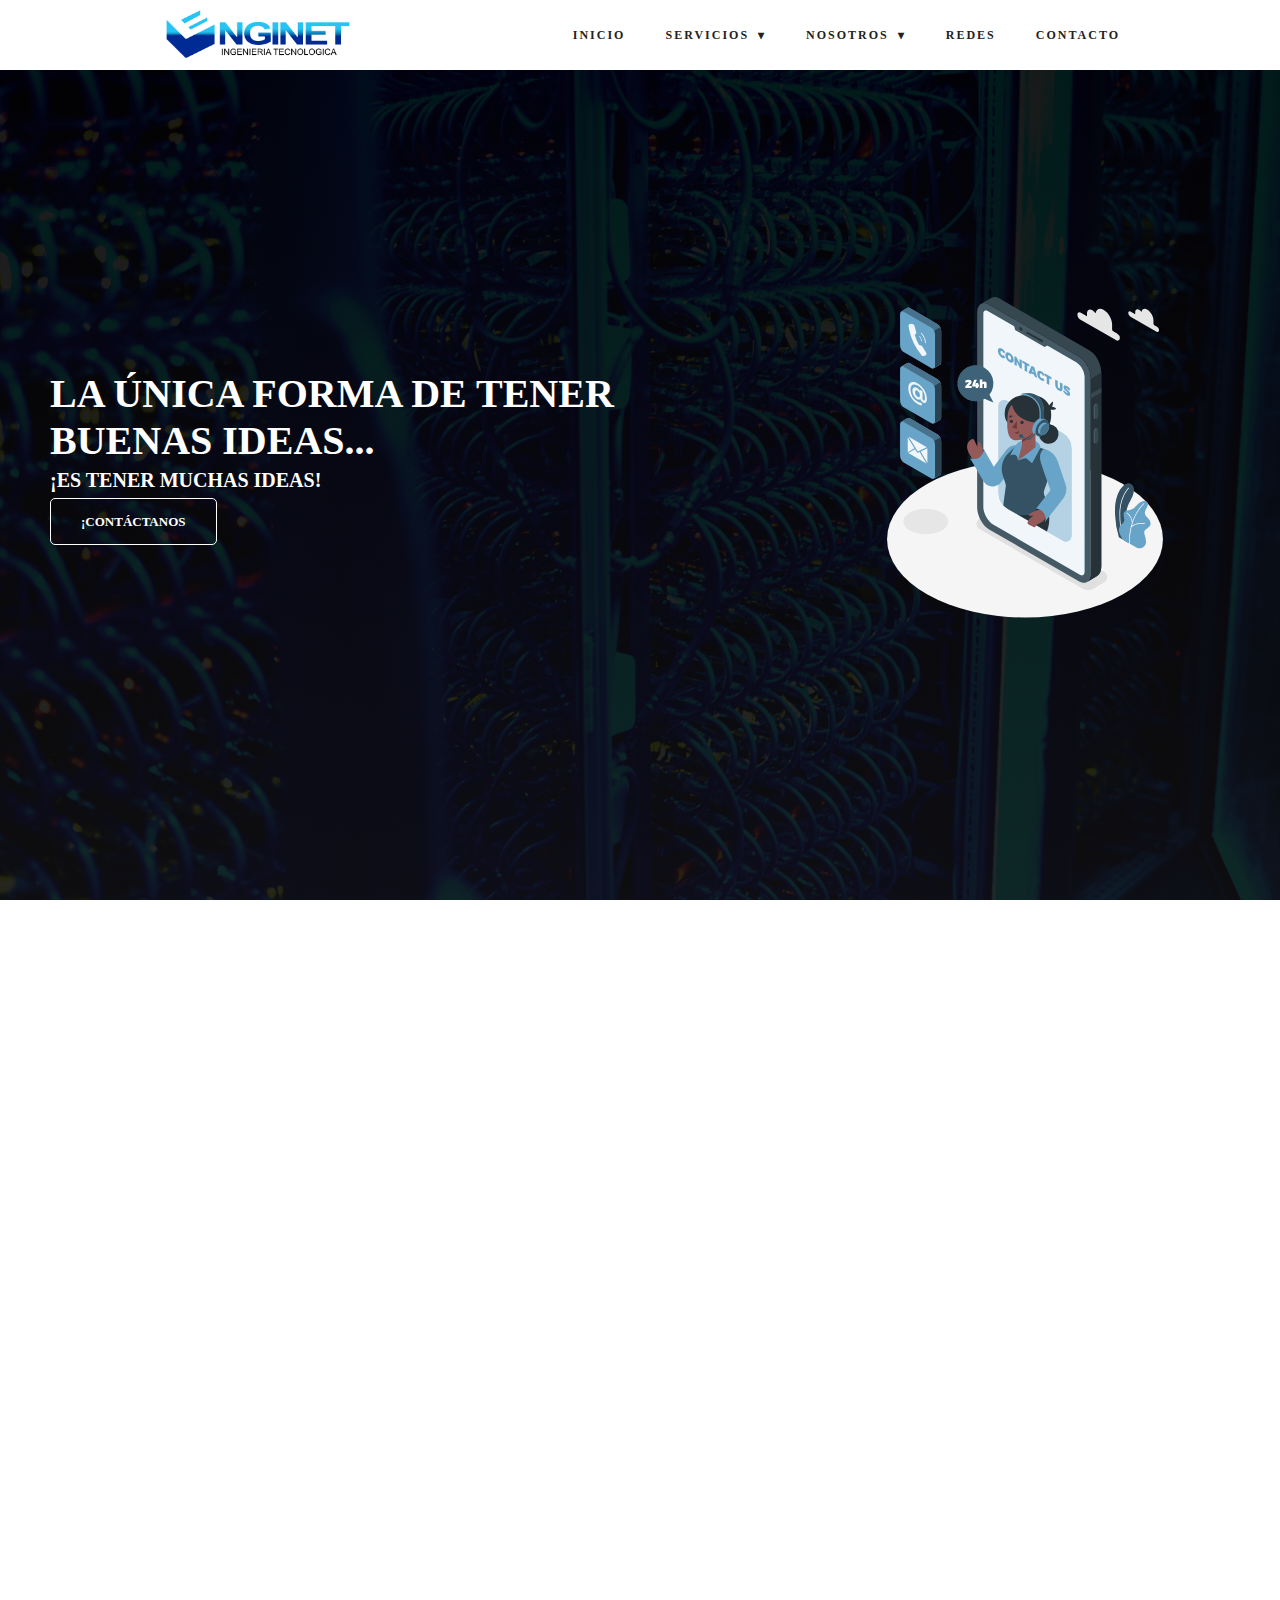
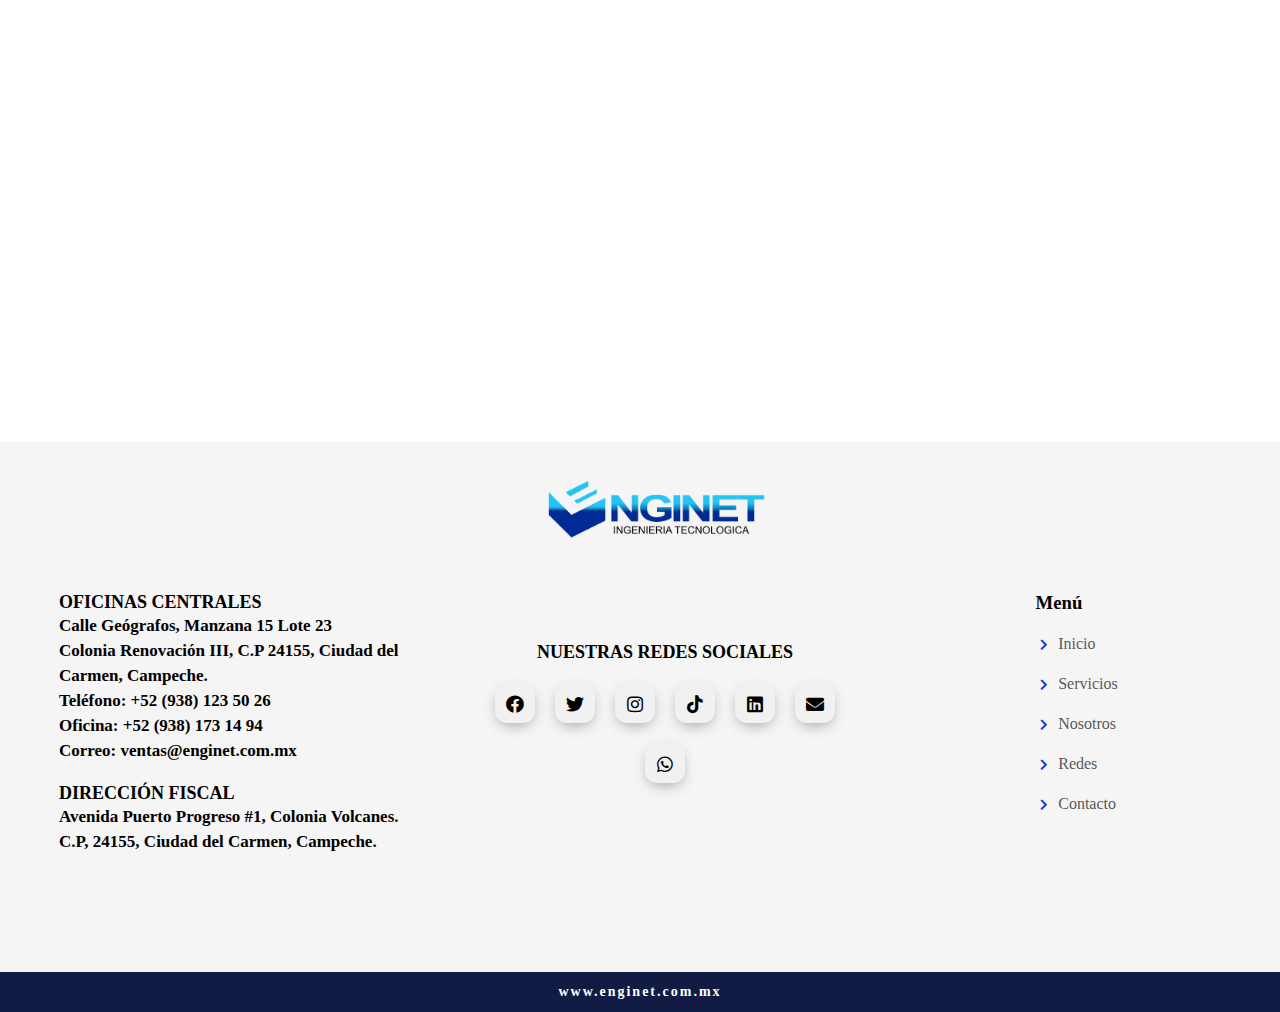
==== html/contacto.html @ f372fbb2 "Add files via upload" ====
<!DOCTYPE html>
<html lang="es">

<head>
    <meta charset="UTF-8">
    <meta http-equiv="X-UA-Compatible" content="IE=edge">
    <meta name="viewport" content="width=device-width, initial-scale=1.0">
    <meta name="description"
        content="En Enginet nos dedicamos a las soluciones integrales en infraestructura tecnológica">
    <title>Contacto - Enginet</title>
    <link rel="shortcut icon" href="../img/logo.png" type="image/x-icon">
    <link rel="stylesheet" href="../css/contact.css">
    <link rel="stylesheet" href="https://use.fontawesome.com/releases/v5.15.4/css/all.css">
</head>

<body>

    <!-- Carga -->
    <div id="contenedor_carga">
        <div id="carga"></div>
        <div class="text_carga">
            <h2 class="title_carga">Espera un momento...</h2>
        </div>
    </div>


    <!-- Barra de navegación -->
    <section class="navigation">
        <div class="nav-container">
            <div class="brand">
                <a href="../index.html"><img src="../img/img_enginet.png" alt="Logo Oficial Enginet"></a>
            </div>
            <nav>
                <div class="nav-mobile"><a id="nav-toggle" href="#!"><span></span></a></div>
                <ul class="nav-list">
                    <li><a href="../index.html">Inicio</a></li>
                    <!-- Barra de navegación con sistema de desplazamiento -->
                    <li>
                        <a href="#!">Servicios</a>
                        <ul class="nav-dropdown">
                            <li><a href="soporte.html">Soporte Técnico</a></li>
                            <li><a href="voz-datos.html">Voz y Datos</a></li>
                            <li><a href="desarrollo.html">Desarrollo de software</a></li>
                            <li><a href="soluciones-it.html">Seguridad perimetral</a></li>
                            <li><a href="telecomunicaciones.html">Telecomunicaciones</a></li>
                            <li><a href="internet-emp.html">Internet Empresarial</a></li>
                        </ul>
                    </li>
                    <!-- Segundo apartado con sistema de desplazamiento -->
                    <li>
                        <a href="#!">Nosotros</a>
                        <ul class="nav-dropdown">
                            <li><a href="historia.html">Nuestra Historia</a></li>
                            <li><a href="noticias.html">Noticias</a></li>
                        </ul>
                    </li>
                    <!-- Apartado-->
                    <li><a class="redes" href="#">Redes</a></li>
                    <!-- Apartado-->
                    <li><a class="priv" href="contacto.html">Contacto</a></li>
                </ul>
            </nav>
        </div>
    </section>


    <!-- Banner principal & efecto kenburn -->
    <div class="banner">
        <section class="kenburns-top" id="hero">
            <div class="titulo-banner slide-in-left">
                <h1 class="text-in content-escritorio">La única forma de tener buenas ideas...</h1>
                <span class="text-out content-escritorio">¡Es tener muchas ideas!</span>
                <div class="button-a">
                    <a href="#info" class="nav-link">¡contáctanos</a>
                </div>

            </div>
            <div class="img-background">
                <img src="../img/contact-us-animate.svg" class="slide-in-right" alt="imagen de background">
            </div>
        </section>
    </div>


    <div class="map-enginet">
        <iframe class="enginet_maps" src="https://www.google.com/maps/embed?pb=!1m18!1m12!1m3!1d3780.459492973702!2d-91.78914968470933!3d18.643365670272125!2m3!1f0!2f0!3f0!3m2!1i1024!2i768!4f13.1!3m3!1m2!1s0x85f1064e36e6c1a5%3A0xfbc5ac83ae04a176!2sENGINET!5e0!3m2!1ses!2smx!4v1675218752390!5m2!1ses!2smx" style="border:0;" allowfullscreen="" loading="lazy" referrerpolicy="no-referrer-when-downgrade"></iframe>
    </div>

    <!-- Sección de información rápida -->
    <div class="container_enginet" id="info">
        <!-- div para span con accesos rápidos -->
        <div class="contador ocultar">
            <div class="button-span">
                <div class="button-back">
                    <p class="text-button">CONTÁCTANOS</p>
                </div>
            </div>
            <!-- Texto de selección de información o servicio -->
            <div class="texto-information">
                <div class="text-info">
                    <h3 class="text-inf">Ponte en <span class="text-color">contacto</span> con nosotros</h3>
                </div>
            </div>
            <!-- sección de información extra -->
            <div class="informacion-extra">
                <div class="informacion-text">
                    <p class="text-sec">Nos dará gusto poder atenderte en nuestras instalaciones, vía email o vía
                        telefónica.</p>
                </div>
                <div class="eliges">
                    <p class="tu-eliges">¡Tú eliges!</p>
                </div>
            </div>
        </div>
    </div>

    <!-- Sección de información rápida -->
    <div class="section-info">
        <div class="section-cards">
            <!-- Estructuración de la card de soporte tecnico -->
            <div class="card-one slide_animate" id="cards">
                <img src="../img/ubicacion.png" loading="lazy" alt="imagen uno">
                <h2 class="titulo-card-one">Nuestra dirección</h2>
                <p class="card-text-one">Calle Geógrafos, Manzana 15 lote 23, Colonia Renovación III, Ciudad del Carmen,
                    Campeche. <br>
                    C.P. 24155
                </p>
            </div>
            <!-- Estructuración de la card de infraestructura de voz y datos -->
            <div class="card-one slide_animate">
                <img src="../img/mail.png" loading="lazy" alt="imagen uno">
                <h2 class="titulo-card-one">Email de contacto</h2>
                <p class="card-text-one">ventas@enginet.com.mx</p>
            </div>
            <!-- Estructuración de la card desarrollo de software -->
            <div class="card-one slide_animate">
                <img src="../img/telefono.png" loading="lazy" alt="imagen uno">
                <h2 class="titulo-card-one">¡Llámanos!</h2>
                <p class="card-text-one">+52 (938) 123 50 26</p>
            </div>
            <!-- Estructuración de la card telecomunicaciones -->
            <div class="card-one slide_animate">
                <img src="../img/horario.png" loading="lazy" alt="imagen uno">
                <h2 class="titulo-card-one">¡Nuestro Horario de atención!</h2>
                <p class="card-text-one">Lunes a Sábado (Días Hábiles). <br> De 09:00 am a 19:00 pm</p>
            </div>
        </div>
    </div>


    <!-- Sección oficinas -->
    <section class="oficinas">
        <div class="logo-oficina">
            <img src="../img/img_enginet.png" alt="Logo Enginet">
        </div>
        <div class="controller-info">
            <!-- Oficinas centrales sección -->
            <div class="oficinas-centrales">
                <h3 class="title-oficina">Oficinas Centrales</h3>
                <p class="oficinas-text">Calle Geógrafos, Manzana 15 Lote 23</p>
                <p class="oficinas-text">Colonia Renovación III, C.P 24155, Ciudad del Carmen, Campeche.</p>
                <p class="oficinas-text">Teléfono: +52 (938) 123 50 26</p>
                <p class="oficinas-text">Oficina: +52 (938) 173 14 94</p>
                <p class="oficinas-text">Correo: ventas@enginet.com.mx</p>
                <!-- Dirección fiscal sección -->
                <div class="direccion-fiscal">
                    <h3 class="title-direccion">Dirección Fiscal</h3>
                    <p class="direccion-text">Avenida Puerto Progreso #1, Colonia Volcanes.</p>
                    <p class="direccion-text">C.P, 24155, Ciudad del Carmen, Campeche.</p>
                </div>
            </div>
            <!-- Sección para redes -->
            <div class="redes-sociales">
                <div class="container-redes">
                    <h3 class="title-redes">Nuestras redes sociales</h3>
                </div>
                <div class="middle">
                    <!-- Button facebbok -->
                    <a class="btn" href="https://www.facebook.com/Enginet.soluciones">
                        <i class="fab fa-facebook"></i>
                    </a>
                    <!-- Button twitter -->
                    <a class="btn" href="https://twitter.com/Enginet_mx">
                        <i class="fab fa-twitter"></i>
                    </a>
                    <!-- Button instagram -->
                    <a class="btn" href="https://instagram.com/enginet.com.mx">
                        <i class="fab fa-instagram"></i>
                    </a>
                    <!-- Button tiktok -->
                    <a class="btn" href="https://www.tiktok.com/@enginet_mx?refer=creator_embed">
                        <i class="fab fa-tiktok"></i>
                    </a>
                    <!-- Button linkedin -->
                    <a class="btn" href="https://mx.linkedin.com/in/enginet-mx?trk=people-guest_people_search-card">
                        <i class="fab fa-linkedin"></i>
                    </a>
                    <!-- Button gmail -->
                    <a class="btn" href="#">
                        <i class="fas fa-envelope"></i>
                    </a>
                    <!-- Button whatsapp -->
                    <a class="btn"
                        href="https://api.whatsapp.com/send?phone=%2B5219381235026&fbclid=IwAR3_mQVXdnmHl7u4Ev0jeMfwoCOP3a23KopKKP5hnJkofvNUGbkttn_aBJ4&text= Hola, quiero información acerca de un servicio.">
                        <i class="fab fa-whatsapp"></i>
                    </a>
                </div>
            </div>
            <!-- Sección para menú -->
            <div class="menu">
                <div class="menu-title">
                    <h3 class="title-me">Menú</h3>
                </div>
                <div class="menu-items">
                    <a href="../index.html" class="menu-link"><i class="fas fa-chevron-right"></i>Inicio</a>
                    <a href="soporte.html" class="menu-link"><i class="fas fa-chevron-right"></i>Servicios</a>
                    <a href="historia.html" class="menu-link"><i class="fas fa-chevron-right"></i>Nosotros</a>
                    <a href="#" class="menu-link"><i class="fas fa-chevron-right"></i>Redes</a>
                    <a href="contacto.html" class="menu-link"><i class="fas fa-chevron-right"></i>Contacto</a>
                </div>
            </div>
        </div>
        </div>
    </section>


    <!-- FOOTER -->
    <div class="footer-ext">
        <p>www.enginet.com.mx</p>
    </div>

    <script src="../js/jquery-3.6.0.min.js"></script>

    <script src="../js/fghjiol90374.js"></script>

    <script src="../js/rcej285cvbn7.js"></script>

    <script src="../js/asd4563ghjklo19.js"></script>

    <script src="../js/hjnbcgf67548k234.js"></script>

    <script src="../js/jkghytr657389ksl.js"></script>
</body>
</html>
---- css/contact.css ----
@charset "UTF-8";
.navigation {
    height: 70px;
    background: #ffffff;
    position: fixed;
    z-index: 2;
    width: 100%;
}

/* Quitamos el relleno y el margen del documento */
*{
    padding: 0;
    margin: 0;
    box-sizing: border-box;
    font-family: 'Segoe UI';
}

html{
    scroll-behavior: smooth;
}


::-webkit-scrollbar{
    background-color: #e7e7e7;
    width: 10px;
}

::-webkit-scrollbar-thumb{
    background-color: #0e235c;
    border-radius: 2px;
}


/* Codificamos nuestra barra de navegación */
.brand {
    position: absolute;
    padding-left: 20px;
    float: left;
    line-height: 70px;
    text-transform: uppercase;
    font-size: 1.4em;
}
.brand a,
.brand a:visited {
    color: #ffffff;
    text-decoration: none;
}

/* Configuramos el tamaño de la imagen dentro de la Barra */
.brand a img{
    height: 55px;
    margin-top: 7px;
}

.nav-container {
    max-width: 1000px;
    margin: 0 auto;
}

nav {
    float: right;
}
nav ul {
    list-style: none;
    margin: 0;
    padding: 0;
}
nav ul li {
    float: left;
    position: relative;
}
nav ul li a,
nav ul li a:visited {
    display: block;
    padding: 0 20px;
    line-height: 70px;
    background: #ffffff;
    color: #222222;
    text-decoration: none;
    font-size: 12px;
    font-weight: 600;
    letter-spacing: 2px;
    text-transform: uppercase;
}

/* Aplicamos un efecto background a los elementos principales de la barra */
nav ul li a:hover,
nav ul li a:visited:hover {
    background: #111b44;
    color: #ffffff;
}


/* Aplicamos otro color de background a un elemento en especifico */
nav ul li .redes:hover,
nav ul li .redes:visited:hover {
    background: #466dd2;
    color: #fff;
}

/* Aplicamos otro color de background a un elemento en especifico */
nav ul li .priv:hover,
nav ul li .priv:visited:hover {
    background: #479aca;
    color: #eeeeee;
}

nav ul li a:not(:only-child):after,
nav ul li a:visited:not(:only-child):after {
    padding-left: 4px;
    content: " ▾";
}
nav ul li ul li {
    min-width: 220px;
}
nav ul li ul li a {
    padding: 15px;
    line-height: 20px;
}

.nav-dropdown {
    position: absolute;
    display: none;
    z-index: 1;
    box-shadow: 0 3px 12px rgba(0, 0, 0, 0.15);
}

/* Navgeación móvil */
.nav-mobile {
    display: none;
    position: absolute;
    top: 0;
    right: 0;
    background: #ffffff;
    height: 70px;
    width: 70px;
}

@media only screen and (max-width: 798px) {

    .nav-mobile {
        display: block;
    }
    nav {
        width: 100%;
        padding: 70px 0 15px;
    }
    nav ul {
        display: none;
    }
    nav ul li {
        float: none;
    }
    nav ul li a {
        padding: 15px;
        line-height: 20px;
    }
    nav ul li ul li a {
        padding-left: 30px;
    }
    .nav-dropdown {
        position: static;
    }

    .brand a img{
        height: 45px;
        margin-top: 12px;
    }
}


@media screen and (min-width: 799px) {
    
    .nav-list {
    display: block !important;
    }
}


#nav-toggle {
    position: absolute;
    left: 18px;
    top: 22px;
    cursor: pointer;
    padding: 10px 35px 16px 0px;
}
#nav-toggle span,
#nav-toggle span:before,
#nav-toggle span:after {
    cursor: pointer;
    border-radius: 1px;
    height: 5px;
    width: 35px;
    background: #000000;
    position: absolute;
    display: block;
    content: "";
    transition: all 300ms ease-in-out;
}
#nav-toggle span:before {
    top: -10px;
}
#nav-toggle span:after {
    bottom: -10px;
}
#nav-toggle.active span {
    background-color: transparent;
}
#nav-toggle.active span:before, #nav-toggle.active span:after {
    top: 0;
}
#nav-toggle.active span:before {
    transform: rotate(45deg);
}
#nav-toggle.active span:after {
    transform: rotate(-45deg);
}

article {
    max-width: 1000px;
    margin: 0 auto;
    padding: 10px;
}

#contenedor_carga{
    z-index: 100;
    background: #101e44;
    height: 100%;
    width: 100%;
    position: fixed;
    -webkit-transition: all 1s ease;
    -o-transition: all 1s ease;
    transition: all 1s ease;
}

.text_carga{
    display: flex;
    flex-direction: column;
    width: 100%;
    height: 100%;
    justify-content: center;
    align-items: center;
    margin-top: 70px;
}

.text_carga .title_carga{
    font-size: 18px;
    font-style: oblique;
    color: #fff;
    text-transform: uppercase;
}

#carga{
    top: 0;
    left: 0;
    right: 0;
    bottom: 0;
    margin: auto;
    position: absolute;
    width: 90px;
    height: 90px;
    border-radius: 50%;
    -webkit-animation: girar 1.2s linear infinite;
    -o-animation: girar 1.2s linear infinite;
    animation: girar 1.2s linear infinite;
}

#carga::before,
#carga::after{
    content: "";
    position: absolute;
    border-radius: inherit;
}


#carga::before{
    width: 100%;
    height: 100%;
    position: absolute;
    background-image: linear-gradient(0deg, rgb(0, 17, 255) 0%, rgb(19, 200, 255) 100%);
}

#carga::after{
    width: 85%;
    height: 85%;
    background: #101e44;
    top: 50%;
    left: 50%;
    transform: translate(-50%, -50%);
}

@keyframes girar{
    from { transform: rotate(0deg); }
    to { transform: rotate(360deg); }
}

/* Adaptación para pantallas moviles */
@media screen and (min-width: 320px) and (max-width: 520px){
    .banner{
        display: flex;
        width: 100%;
        height: 100vh;
        overflow: hidden;
        background-color: #28183f;
        position: relative;
    }
    
    #hero {
        display: flex;
        flex-direction: column;
        width: 100%;
        height: 100vh;
        position: absolute;
        background-image: linear-gradient(
        0deg,
        rgba(15, 15, 15, 0.9),
        rgba(0, 0, 0, 0.9)
        )
        ,url("../img/background_server.png");
        background-repeat: no-repeat;
        background-size: cover;
        background-position: center center;
    }
    
    .titulo-banner{
        display: flex;
        flex-direction: column;
        width: 100%;
        height: 100%;
    }


    .titulo-banner h1{
        font-size: 25px;
        color: #fff;
        font-weight: 700;
        text-transform: uppercase;
        margin-top: 150px;
        margin-left: 15px;
        text-align: start;
        padding: 0px;
    }

    .titulo-banner span{
        font-size: 15px;
        color: #fff;
        text-transform: uppercase;
        margin-top: 5px;
        font-weight: 700;
        margin-top: 10px;
        margin-left: 15px;
    }

    /* Quitamos el contenido de movil que no queremos que aparezca en escritorio */
    .content-escritorio{
        display: block;
    }
    
    .content-movil{
        display: none;
    }

    /* Estilamos la imagen que se encuentra en el hero */
    .img-background{
        display: flex;
        justify-content: center;
        margin-top: 100px;
    }

    .img-background img{
        height: 250px;
        margin-top: -300px;
    }

    /* Estilos para el desplazamiento de la imagen desde la derecha hasta llegar a su punto de origen */
    .slide-in-right{
        -webkit-animation: slide-in-right 2.5s cubic-bezier(0.250, 0.460, 0.450, 0.940) both;
        animation: slide-in-right 2.5s cubic-bezier(0.250, 0.460, 0.450, 0.940) both;
    }

    /* Estilos para los diferentes navegadores */
    @-webkit-keyframes slide-in-right {
        0% {
        -webkit-transform: translateX(1000px);
            transform: translateX(1000px);
        opacity: 0;
        }

        100% {
        -webkit-transform: translateX(0);
            transform: translateX(0);
        opacity: 1;
        }
    }

    @keyframes slide-in-right {
        0% {
        -webkit-transform: translateX(1000px);
            transform: translateX(1000px);
        opacity: 0;
        }

        100% {
        -webkit-transform: translateX(0);
            transform: translateX(0);
        opacity: 1;
        }
    }


    /* Animaciones para titulo de banner */
    .slide-in-left {
        -webkit-animation: slide-in-left 3s cubic-bezier(0.250, 0.460, 0.450, 0.940) both;
                animation: slide-in-left 3s cubic-bezier(0.250, 0.460, 0.450, 0.940) both;
    }

    @-webkit-keyframes slide-in-left {
        0% {
            -webkit-transform: translateX(-1000px);
                    transform: translateX(-1000px);
            opacity: 0;
        }
        100% {
            -webkit-transform: translateX(0);
                    transform: translateX(0);
            opacity: 1;
        }
    }

    @keyframes slide-in-left {
        0% {
            -webkit-transform: translateX(-1000px);
                    transform: translateX(-1000px);
            opacity: 0;
        }
        100% {
            -webkit-transform: translateX(0);
                    transform: translateX(0);
            opacity: 1;
        }
    }

    .slide_animate{
        opacity: 0;
        transition: all 1s;
    }
    /* La variable se encuentra almacenda en el animate.js */
    .slide-top{
        animation: slide-top 1s;
    }

    @keyframes slide-top {
        0% {
            transform: translateY(120px);
        }

        100%{
            transform: translateY(0);
        }
    }

    /* Estilos para el button con ubicación en banner */
    .titulo-banner a{
        text-decoration: none;
    }

    .button-a{
        margin-top: 20px;
        margin-left: 15px;
    }

    .button-a .nav-link {
        padding: 10px 15px;
        border: unset;
        border: 1px solid #ffffff;
        border-radius: 5px;
        z-index: 1;
        color: #fff;
        background: transparent;
        position: relative;
        transition: all 250ms;
        overflow: hidden;
        cursor: pointer;
    }

    .titulo-banner .nav-link{
        text-align: center;
        font-size: 13px;
        font-weight: 600;
        font-style: normal;
        text-transform: uppercase;
        margin-top: 40px;
    }

    .titulo-banner .nav-link::before {
        content: "";
        position: absolute;
        top: 0;
        left: 0;
        z-index: -1;
        height: 100%;
        width: 0;
        border-radius: 5px;
        background-color: #ffffff;
        transition: all 250ms
    }

    .titulo-banner .nav-link:hover {
        color: #1a1919;
    }

    .titulo-banner .nav-link:hover::before {
        width: 100%;
    }

    /* mapa enginet */
    .map-enginet{
        display: flex;
        width: 100%;
        height: 100%;
    }

    .map-enginet .enginet_maps{
        display: flex;
        width: 100%;
        height: 300px;
    }

    .container_enginet{
        width: 100%;
        height: 100%;
    }

    .button-span{
        width: 100%;
        display: flex;
        justify-content: center;
        margin-top: 20px;
    }

    .button-back{
        display: flex;
        box-sizing: border-box;
        padding: 8px 30px;
        background: #e7f1fd;
        border-radius: 20px;
        justify-content: center;
    }

    .text-button{
        font-size: 14px;
        color: #419dc7;
        font-weight: 700;
        text-transform: uppercase;
    }

    .texto-information{
        width: 100%;
        display: flex;
        justify-content: center;
        margin-top: 20px;
    }

    .text-info{
    max-width: 350px;
    }

    .text-inf{
        color: #585656;
        font-size: 18px;
        text-align: center;
    }

    .text-color{
        color: #419dc7;
    }

    .informacion-extra{
        display: flex;
        flex-direction: column;
        align-items: center;
        width: 100%;
        margin-top: 20px;
    }

    .informacion-text{
        max-width: 380px;
        box-sizing: border-box;
    }

    .text-sec{
        font-size: 12px;
        color: rgb(97, 96, 96);
        text-align: center;
        font-weight: 700;
    }
    .eliges{
        display: flex;
        margin-top: 10px;
    }

    .eliges .tu-eliges{
        font-size: 14px;
        color: #413e3e;
        text-align: center;
        font-weight: 600;
    }

    /* Estilamos la sección de las cards */
    .section-info{
        width: 100%;
        height: 100%;
        margin-top: 20px;
        margin-bottom: 50px;
        background: transparent;
        box-sizing: border-box;
    }

    .section-cards{
        display: flex;
        width: 100%;
        justify-content: center;
        flex-wrap: wrap;
        align-items: center;
        gap: 30px;
    }

    .triangulo{
        width: 0;
        height: 0;
        border-right: 20px solid transparent;
        border-top: 20px solid transparent;
        border-left: 20px solid transparent;
        border-bottom: 20px solid #0d8df7;
        position: absolute;
        margin-top: -30px;
        margin-right: 260px;
        transform: rotate(-45deg);
    }

    .card-one{
        display: flex;
        flex-direction: column;
        align-items: center;
        width: 230px;
        height: 300px;
        background: #ffffff;
        padding: 10px;
        border-top-right-radius: 10px;
        border-bottom-left-radius: 10px;
        border-bottom-right-radius: 10px;
        box-sizing: border-box;
        box-shadow: 4px 10px 19px #dfdfdf;
    }

    .card-one img{
        width: 120px;
        height: 120px;
        margin-top: 10px;
        border-radius: 30px;
    }

    .titulo-card-one{
        text-align: center;
        max-width: 220px;
        font-size: 16px;
        font-weight: 700;        
        margin-top: 10px;
        text-transform: uppercase;
    }

    .card-text-one{
        padding: 10px;
        font-size: 13px;
        text-align: justify;
        margin-top: 10px;
    }



    @keyframes aparecer{
        0%{
            opacity: 0;
            transform: translateY(100px);
        }


        100%{
            opacity: 1;
            transform: translateY(0);
        }
    }

    .ocultar{
        opacity: 0;
    }

    .animar{
        animation: aparecer 1.3s;
    }

    /* Estilos para sección de oficina */
    .oficinas{
        display: flex;
        flex-direction: column;
        width: 100%;
        height: 100%;
        background: #f5f5f5;
    }

    .oficinas .logo-oficina{
        display: flex;
        justify-content: center;
        margin-top: 35px;
    }

    .logo-oficina img{  
        height: 50px;
    }

    .controller-info{
        display: flex;
        width: 100%;
        margin-top: 50px;
        box-sizing: border-box;
        gap: 30px;
        flex-direction: column;
        flex-wrap: wrap;
    }

    /* Estilamos oficinas centrales */
    .controller-info .oficinas-centrales{
        display: flex;
        flex-direction: column;
        margin-left: 20px;
    }

    .oficinas-centrales .title-oficina{
        font-size: 16px;
        text-transform: uppercase;
        color: #000000;
    }

    .oficinas-centrales .oficinas-text{
        font-size: 14px;
        line-height: 25px;
        font-weight: 600;
        max-width: 350px;
    }

    /* Estilamos direccion fiscal */
    .controller-info .direccion-fiscal{
        display: flex;
        flex-direction: column;
        width: 100%;
        margin-top: 20px;
    }

    .direccion-fiscal .title-direccion{
        font-size: 16px;
        text-transform: uppercase;
        color: #000000;
    }

    .direccion-fiscal .direccion-text{
        font-size: 14px;
        line-height: 25px;
        font-weight: 600;
        max-width: 360px;
    }

    /* Apartado de redes sociales */
    .redes-sociales{
        display: flex;
        flex-direction: column;
        width: 300px;
        margin-top: 10px;
        box-sizing: border-box;
    }

    .redes-sociales .container-redes{
        display: flex;
        width: 100%;
    }

    .container-redes .title-redes{
        font-size: 18px;
        text-transform: uppercase;
        color: #000000;
        margin-left: 20px;
    }

    .middle {
        display: flex;
        flex-wrap: wrap;
        width: 270px;
        justify-content: center;
        text-align: center;
        margin-top: 10px;
    }

    .btn {
        display: inline-block;
        width: 40px;
        height: 40px;
        background: #f1f1f1;
        margin: 10px;
        border-radius: 30%;
        box-shadow: 0 5px 15px -5px #00000070;
        color: #000000;
        overflow: hidden;
        position: relative;
    }

    .btn i {
        line-height: 43px;
        font-size: 18px;
        transition: 0.2s linear;
    }

    .btn:hover i {
        transform: scale(1);
        color: #f1f1f1;
    }

    .btn::before {
        content: "";
        position: absolute;
        width: 120%;
        height: 120%;
        background: #3b5998;
        transform: rotate(45deg);
        left: -110%;
        top: 90%;
    }

    .btn:nth-child(2)::before {
        content: "";
        position: absolute;
        width: 120%;
        height: 120%;
        background: #49a1fa;
        left: -110%;
        top: 90%;
    }

    .btn:nth-child(3)::before {
        content: "";
        position: absolute;
        width: 120%;
        height: 120%;
        background: radial-gradient(circle at 30% 107%, #fdf497 0%, #fdf497 5%, #fd5949 45%,#d6249f 60%,#285AEB 90%);
        left: -110%;
        top: 90%;
    }

    .btn:nth-child(4)::before {
        content: "";
        position: absolute;
        width: 120%;
        height: 120%;
        background: #000;
        transform: rotate(45deg);
        left: -110%;
        top: 90%;
    }

    .btn:nth-child(5)::before {
        content: "";
        position: absolute;
        width: 120%;
        height: 120%;
        background: #1c5bd1;
        transform: rotate(45deg);
        left: -110%;
        top: 90%;
    }

    .btn:nth-child(6)::before {
        content: "";
        position: absolute;
        width: 120%;
        height: 120%;
        background: conic-gradient(from -45deg, #ea4335 110deg, #4285f4 90deg 180deg, #34a853 180deg 270deg, #fbbc05 270deg) 73% 55%/150% 150% no-repeat;
        transform: rotate(45deg);
        left: -110%;
        top: 90%;
    }

    .btn:nth-child(7)::before {
        content: "";
        position: absolute;
        width: 120%;
        height: 120%;
        background: #25D366;
        left: -110%;
        top: 90%;
    }
    .btn:hover::before {
        animation: aaa 0.7s 1;
        top: -10%;
        left: -10%;
    }

    @keyframes aaa {
        0% {
            left: -110%;
            top: 90%;
        }
        50% {
            left: 10%;
            top: -30%;
        }
        100% {
            top: -10%;
            left: -10%;
        }
    }

    /* Estilos para menú */
    .menu{
        display: flex;
        width: 100%;
        flex-direction: column;
        margin-top: 20px;
    }

    .menu-title{
        display: flex;
        width: 100%;
    }

    .menu-title .title-me{
        margin-left: 20px;
    }


    .menu-items{
        display: flex;
        width: 100%;
        flex-direction: column;
        flex-wrap: wrap;
        margin-top: 10px;
    }

    .menu-link{
        line-height: 40px;
        text-decoration: none;
        color: #5a5a5a;
        margin-left: 20px;
    }

    .menu-link:hover{
        color: #003ada;
    }

    .fa-chevron-right{
        margin-right: 10px;
        color: #003ada;
        font-size: 12px;
    }

    /* Estilos para el footer*/
    .footer-ext{
        display: flex;
        justify-content: center;
        align-items: center;
        background: #111b44;
        height: 40px;
    }

    .footer-ext p{
        font-size: 14px;
        font-weight: 600;
        letter-spacing: 2px;
        color: #fff;
        text-transform: lowercase;
    }
}

/* Adaptación para pantallas moviles */
@media screen and (min-width: 521px) and (max-width: 1023px){
    .banner{
        display: flex;
        width: 100%;
        height: 100vh;
        overflow: hidden;
        background-color: #28183f;
        position: relative;
    }
    
    #hero {
        display: flex;
        width: 100%;
        height: 100vh;
        position: absolute;
        background-image: linear-gradient(
        0deg,
        rgba(15, 15, 15, 0.9),
        rgba(0, 0, 0, 0.9)
        )
        ,url("../img/background_server.png");
        background-repeat: no-repeat;
        background-size: cover;
        background-position: center center;
    }
    
    .titulo-banner{
        display: flex;
        flex-direction: column;
        width: 100%;
        height: 100%;
        margin-top: 200px;
        margin-left: 20px;
    }
    
    .titulo-banner h1{
        max-width: 700px;
        font-size: 30px;
        color: #fff;
        font-weight: 700;
        text-transform: uppercase;
    }

    .titulo-banner span{
        font-size: 16px;
        color: #fff;
        text-transform: uppercase;
        margin-top: 5px;
        font-weight: 700;
    }

    /* Estilamos la imagen que se encuentra en el hero */
    .img-background{
        display: flex;
        width: 100%;
        justify-content: flex-end;
        margin-top: 150px;
    }

    .img-background img{
        height: 250px;
        z-index: 0;
        margin-top: 300px;
        margin-right: 20px;
    }
    /* Estilos para el desplazamiento de la imagen desde la derecha hasta llegar a su punto de origen */
    .slide-in-right{
        -webkit-animation: slide-in-right 2.5s cubic-bezier(0.250, 0.460, 0.450, 0.940) both;
        animation: slide-in-right 2.5s cubic-bezier(0.250, 0.460, 0.450, 0.940) both;
    }

    /* Estilos para los diferentes navegadores */
    @-webkit-keyframes slide-in-right {
        0% {
        -webkit-transform: translateY(1000px);
            transform: translateY(1000px);
        opacity: 0;
        }

        100% {
        -webkit-transform: translateY(0);
            transform: translateY(0);
        opacity: 1;
        }
    }

    @keyframes slide-in-right {
        0% {
        -webkit-transform: translateY(1000px);
            transform: translateY(1000px);
        opacity: 0;
        }

        100% {
        -webkit-transform: translateY(0);
            transform: translateY(0);
        opacity: 1;
        }
    }


    /* Animaciones para titulo de banner */
    .slide-in-left {
        -webkit-animation: slide-in-left 3s cubic-bezier(0.250, 0.460, 0.450, 0.940) both;
                animation: slide-in-left 3s cubic-bezier(0.250, 0.460, 0.450, 0.940) both;
    }

    @-webkit-keyframes slide-in-left {
        0% {
            -webkit-transform: translateX(-1000px);
                    transform: translateX(-1000px);
            opacity: 0;
        }
        100% {
            -webkit-transform: translateX(0);
                    transform: translateX(0);
            opacity: 1;
        }
    }

    @keyframes slide-in-left {
        0% {
            -webkit-transform: translateX(-1000px);
                    transform: translateX(-1000px);
            opacity: 0;
        }
        100% {
            -webkit-transform: translateX(0);
                    transform: translateX(0);
            opacity: 1;
        }
    }

    .slide_animate{
        opacity: 0;
        transition: all 1s;
    }
    /* La variable se encuentra almacenda en el animate.js */
    .slide-top{
        animation: slide-top 1s;
    }

    @keyframes slide-top {
        0% {
            transform: translateY(120px);
        }

        100%{
            transform: translateY(0);
        }
    }

    /* Estilos para el button con ubicación en banner */
    .titulo-banner a{
        text-decoration: none;
    }

    .button-a{
        margin-top: 30px;
    }

    .titulo-banner .nav-link {
        padding: 15px 30px;
        border: unset;
        border: 1px solid #ffffff;
        border-radius: 5px;
        z-index: 1;
        color: #fff;
        background: transparent;
        position: relative;
        transition: all 250ms;
        overflow: hidden;
        cursor: pointer;
    }

    .titulo-banner .nav-link{
        text-align: center;
        font-size: 13px;
        font-weight: 600;
        font-style: normal;
        text-transform: uppercase;
    }

    .titulo-banner .nav-link::before {
        content: "";
        position: absolute;
        top: 0;
        left: 0;
        z-index: -1;
        height: 100%;
        width: 0;
        border-radius: 5px;
        background-color: #ffffff;
        transition: all 250ms
    }

    .titulo-banner .nav-link:hover {
        color: #1a1919;
    }

    .titulo-banner .nav-link:hover::before {
        width: 100%;
    }


    /* mapa enginet */
    .map-enginet{
        display: flex;
        width: 100%;
        height: 100%;
    }


    .map-enginet .enginet_maps{
        display: flex;
        width: 100%;
        height: 400px;
    }

    .container_enginet{
        width: 100%;
        height: 100%;
    }

    .button-span{
        width: 100%;
        display: flex;
        justify-content: center;
        margin-top: 20px;
    }

    .button-back{
        display: flex;
        box-sizing: border-box;
        padding: 8px 30px;
        background: #e7f1fd;
        border-radius: 20px;
        justify-content: center;
    }

    .text-button{
        font-size: 14px;
        color: #419dc7;
        font-weight: 700;
        text-transform: uppercase;
    }

    .texto-information{
        width: 100%;
        display: flex;
        justify-content: center;
        margin-top: 20px;
    }

    .text-info{
        max-width: 550px;
    }

    .text-inf{
        color: #585656;
        font-size: 24px;
        text-align: center;
    }

    .text-color{
        color: #419dc7;
    }

    .informacion-extra{
        display: flex;
        flex-direction: column;
        align-items: center;
        width: 100%;
        margin-top: 20px;
    }

    .informacion-text{
        width: 450px;
        box-sizing: border-box;
    }

    .text-sec{
        font-size: 15px;
        color: #616060;
        text-align: center;
        font-weight: 700;
    }
    .eliges{
        display: flex;
        margin-top: 10px;
    }

    .eliges .tu-eliges{
        font-size: 16px;
        color: #413e3e;
        text-align: center;
        font-weight: 600;
    }

    /* Estilamos la sección de las cards */
    .section-info{
        width: 100%;
        height: 100%;
        margin-top: 30px;
        margin-bottom: 50px;
        background: transparent;
        box-sizing: border-box;
    }

    .section-cards{
        display: flex;
        width: 100%;
        justify-content: center;
        flex-wrap: wrap;
        align-items: center;
        gap: 30px;
    }


    .card-one{
        display: flex;
        flex-direction: column;
        align-items: center;
        width: 240px;
        height: 310px;
        background: #ffffff;
        padding: 10px;
        border-top-right-radius: 10px;
        border-bottom-left-radius: 10px;
        border-bottom-right-radius: 10px;
        box-sizing: border-box;
        box-shadow: 4px 10px 19px #dfdfdf;
    }

    .card-one img{
        width: 130px;
        height: 130px;
        margin-top: 10px;
        border-radius: 30px;
    }

    .titulo-card-one{
        text-align: center;
        max-width: 220px;
        font-size: 16px;
        font-weight: 700;        
        margin-top: 10px;
        text-transform: uppercase;
    }

    .card-text-one{
        padding: 10px;
        font-size: 14px;
        text-align: justify;
        margin-top: 10px;
    }


    @keyframes aparecer{
        0%{
            opacity: 0;
            transform: translateY(100px);
        }


        100%{
            opacity: 1;
            transform: translateY(0);
        }
    }

    .ocultar{
        opacity: 0;
    }

    .animar{
        animation: aparecer 1.3s;
    }

    /* Estilos para sección de oficina */
    .oficinas{
        display: flex;
        flex-direction: column;
        width: 100%;
        height: 100%;
        background: #f5f5f5;
    }

    .oficinas .logo-oficina{
        display: flex;
        justify-content: center;
        margin-top: 35px;
    }

    .logo-oficina img{  
        height: 50px;
    }

    .controller-info{
        display: flex;
        width: 100%;
        margin-top: 50px;
        box-sizing: border-box;
        gap: 30px;
        flex-direction: column;
        flex-wrap: wrap;
    }

    /* Estilamos oficinas centrales */
    .controller-info .oficinas-centrales{
        display: flex;
        flex-direction: column;
        margin-left: 20px;
    }

    .oficinas-centrales .title-oficina{
        font-size: 16px;
        text-transform: uppercase;
        color: #000000;
    }

    .oficinas-centrales .oficinas-text{
        font-size: 14px;
        line-height: 25px;
        font-weight: 600;
        max-width: 350px;
    }

    /* Estilamos direccion fiscal */
    .controller-info .direccion-fiscal{
        display: flex;
        flex-direction: column;
        width: 100%;
        margin-top: 20px;
    }

    .direccion-fiscal .title-direccion{
        font-size: 16px;
        text-transform: uppercase;
        color: #000000;
    }

    .direccion-fiscal .direccion-text{
        font-size: 14px;
        line-height: 25px;
        font-weight: 600;
        max-width: 360px;
    }

    /* Apartado de redes sociales */
    .redes-sociales{
        display: flex;
        flex-direction: column;
        width: 300px;
        margin-top: 10px;
        box-sizing: border-box;
    }

    .redes-sociales .container-redes{
        display: flex;
        width: 100%;
    }

    .container-redes .title-redes{
        font-size: 18px;
        text-transform: uppercase;
        color: #000000;
        margin-left: 20px;
    }

    .middle {
        display: flex;
        flex-wrap: wrap;
        width: 270px;
        justify-content: center;
        text-align: center;
        margin-top: 10px;
    }

    .btn {
        display: inline-block;
        width: 40px;
        height: 40px;
        background: #f1f1f1;
        margin: 10px;
        border-radius: 30%;
        box-shadow: 0 5px 15px -5px #00000070;
        color: #000000;
        overflow: hidden;
        position: relative;
    }

    .btn i {
        line-height: 43px;
        font-size: 18px;
        transition: 0.2s linear;
    }

    .btn:hover i {
        transform: scale(1);
        color: #f1f1f1;
    }

    .btn::before {
        content: "";
        position: absolute;
        width: 120%;
        height: 120%;
        background: #3b5998;
        transform: rotate(45deg);
        left: -110%;
        top: 90%;
    }

    .btn:nth-child(2)::before {
        content: "";
        position: absolute;
        width: 120%;
        height: 120%;
        background: #49a1fa;
        left: -110%;
        top: 90%;
    }

    .btn:nth-child(3)::before {
        content: "";
        position: absolute;
        width: 120%;
        height: 120%;
        background: radial-gradient(circle at 30% 107%, #fdf497 0%, #fdf497 5%, #fd5949 45%,#d6249f 60%,#285AEB 90%);
        left: -110%;
        top: 90%;
    }

    .btn:nth-child(4)::before {
        content: "";
        position: absolute;
        width: 120%;
        height: 120%;
        background: #000;
        transform: rotate(45deg);
        left: -110%;
        top: 90%;
    }

    .btn:nth-child(5)::before {
        content: "";
        position: absolute;
        width: 120%;
        height: 120%;
        background: #1c5bd1;
        transform: rotate(45deg);
        left: -110%;
        top: 90%;
    }

    .btn:nth-child(6)::before {
        content: "";
        position: absolute;
        width: 120%;
        height: 120%;
        background: conic-gradient(from -45deg, #ea4335 110deg, #4285f4 90deg 180deg, #34a853 180deg 270deg, #fbbc05 270deg) 73% 55%/150% 150% no-repeat;
        transform: rotate(45deg);
        left: -110%;
        top: 90%;
    }

    .btn:nth-child(7)::before {
        content: "";
        position: absolute;
        width: 120%;
        height: 120%;
        background: #25D366;
        left: -110%;
        top: 90%;
    }
    .btn:hover::before {
        animation: aaa 0.7s 1;
        top: -10%;
        left: -10%;
    }

    @keyframes aaa {
        0% {
            left: -110%;
            top: 90%;
        }
        50% {
            left: 10%;
            top: -30%;
        }
        100% {
            top: -10%;
            left: -10%;
        }
    }

    /* Estilos para menú */
    .menu{
        display: flex;
        width: 100%;
        flex-direction: column;
        margin-top: 20px;
    }

    .menu-title{
        display: flex;
        width: 100%;
    }

    .menu-title .title-me{
        margin-left: 20px;
    }


    .menu-items{
        display: flex;
        width: 100%;
        flex-direction: column;
        flex-wrap: wrap;
        margin-top: 10px;
    }

    .menu-link{
        line-height: 40px;
        text-decoration: none;
        color: #5a5a5a;
        margin-left: 20px;
    }

    .menu-link:hover{
        color: #003ada;
    }

    .fa-chevron-right{
        margin-right: 10px;
        color: #003ada;
        font-size: 12px;
    }

    /* Estilos para el footer*/
    .footer-ext{
        display: flex;
        justify-content: center;
        align-items: center;
        background: #111b44;
        height: 40px;
    }

    .footer-ext p{
        font-size: 14px;
        font-weight: 600;
        letter-spacing: 2px;
        color: #fff;
        text-transform: lowercase;
    }
}

/* Adaptación para pantallas laptop y desktop */
@media screen and (min-width: 1024px){
    .banner{
        display: flex;
        width: 100%;
        height: 100vh;
        overflow: hidden;
        background-color: #28183f;
        position: relative;
    }
    
    #hero {
        display: flex;
        width: 100%;
        height: 100vh;
        position: absolute;
        background-image: linear-gradient(
        0deg,
        rgba(15, 15, 15, 0.9),
        rgba(0, 0, 0, 0.9)
        )
        ,url("../img/background_server.png");
        background-repeat: no-repeat;
        background-size: cover;
        background-position: center center;
    }
    
    .titulo-banner{
        display: flex;
        flex-direction: column;
        justify-content: center;
        width: 100%;
        height: 100%;
        margin-left: 50px;
    }
    
    .titulo-banner h1{
        font-size: 40px;
        color: #fff;
        font-weight: 700;
        text-transform: uppercase;
    }

    .titulo-banner span{
        font-size: 20px;
        color: #fff;
        text-transform: uppercase;
        margin-top: 5px;
        font-weight: 700;
    }

    /* Quitamos el contenido de movil que no queremos que aparezca en escritorio */
    .content-escritorio{
        display: block;
    }
    
    .content-movil{
        display: none;
    }

    /* Estilamos la imagen que se encuentra en el hero */
    .img-background{
        display: flex;
        width: 100%;
        justify-content: flex-end;
        align-items: center;
        margin-right: 80px;
    }

    .img-background img{
        height: 350px;
        z-index: 0;
    }

    /* Estilos para el desplazamiento de la imagen desde la derecha hasta llegar a su punto de origen */
    .slide-in-right{
        -webkit-animation: slide-in-right 2.5s cubic-bezier(0.250, 0.460, 0.450, 0.940) both;
        animation: slide-in-right 2.5s cubic-bezier(0.250, 0.460, 0.450, 0.940) both;
    }

    /* Estilos para los diferentes navegadores */
    @-webkit-keyframes slide-in-right {
        0% {
        -webkit-transform: translateY(1000px);
            transform: translateY(1000px);
        opacity: 0;
        }

        100% {
        -webkit-transform: translateY(0);
            transform: translateY(0);
        opacity: 1;
        }
    }

    @keyframes slide-in-right {
        0% {
        -webkit-transform: translateY(1000px);
            transform: translateY(1000px);
        opacity: 0;
        }

        100% {
        -webkit-transform: translateY(0);
            transform: translateY(0);
        opacity: 1;
        }
    }


    /* Animaciones para titulo de banner */
    .slide-in-left {
        -webkit-animation: slide-in-left 3s cubic-bezier(0.250, 0.460, 0.450, 0.940) both;
                animation: slide-in-left 3s cubic-bezier(0.250, 0.460, 0.450, 0.940) both;
    }

    @-webkit-keyframes slide-in-left {
        0% {
            -webkit-transform: translateX(-1000px);
                    transform: translateX(-1000px);
            opacity: 0;
        }
        100% {
            -webkit-transform: translateX(0);
                    transform: translateX(0);
            opacity: 1;
        }
    }

    @keyframes slide-in-left {
        0% {
            -webkit-transform: translateX(-1000px);
                    transform: translateX(-1000px);
            opacity: 0;
        }
        100% {
            -webkit-transform: translateX(0);
                    transform: translateX(0);
            opacity: 1;
        }
    }

    .slide_animate{
        opacity: 0;
        transition: all 1s;
    }
    /* La variable se encuentra almacenda en el animate.js */
    .slide-top{
        animation: slide-top 1s;
    }

    @keyframes slide-top {
        0% {
            transform: translateY(120px);
        }

        100%{
            transform: translateY(0);
        }
    }

    /* Estilos para el button con ubicación en banner */
    .titulo-banner a{
        text-decoration: none;
    }

    .button-a{
        margin-top: 20px;
    }

    .titulo-banner .nav-link {
        margin-top: 10px;
        padding: 15px 30px;
        border: unset;
        border: 1px solid #ffffff;
        border-radius: 5px;
        z-index: 1;
        color: #fff;
        background: transparent;
        position: relative;
        transition: all 250ms;
        overflow: hidden;
        cursor: pointer;
    }

    .titulo-banner .nav-link{
        text-align: center;
        font-size: 13px;
        font-weight: 600;
        font-style: normal;
        text-transform: uppercase;
    }

    .titulo-banner .nav-link::before {
        content: "";
        position: absolute;
        top: 0;
        left: 0;
        z-index: -1;
        height: 100%;
        width: 0;
        border-radius: 5px;
        background-color: #ffffff;
        transition: all 250ms
    }

    .titulo-banner .nav-link:hover {
        color: #1a1919;
    }

    .titulo-banner .nav-link:hover::before {
        width: 100%;
    }


    /* mapa enginet */
    .map-enginet{
        display: flex;
        width: 100%;
        height: 100%;
    }


    .map-enginet .enginet_maps{
        display: flex;
        width: 100%;
        height: 500px;
    }

    /* Comenzamos a estilar las secciones */
    .container_enginet{
        width: 100%;
        height: 100%;
    }

    .button-span{
        width: 100%;
        display: flex;
        justify-content: center;
        margin-top: 20px;
    }

    .button-back{
        display: flex;
        box-sizing: border-box;
        padding: 8px 30px;
        background: #e7f1fd;
        border-radius: 20px;
        justify-content: center;
    }

    .text-button{
        font-size: 14px;
        color: #39acee;
        font-weight: 700;
        text-transform: uppercase;
    }

    .texto-information{
        width: 100%;
        display: flex;
        justify-content: center;
        margin-top: 20px;
    }

    .text-info{
        max-width: 750px;
    }

    .text-inf{
        color: #2c2c2c;
        font-size: 30px;
        text-align: center;
    }

    .text-color{
        color: #39acee;
    }

    .informacion-extra{
        display: flex;
        flex-direction: column;
        align-items: center;
        width: 100%;
        justify-content: center;
        margin-top: 20px;
    }

    .informacion-text{
        max-width: 650px;
        box-sizing: border-box;
    }

    .text-sec{
        font-size: 16px;
        color: #413e3e;
        text-align: center;
        font-weight: 700;
    }

    .eliges{
        display: flex;
        margin-top: 10px;
    }

    .eliges .tu-eliges{
        font-size: 16px;
        color: #413e3e;
        text-align: center;
        font-weight: 600;
    }

    @keyframes aparecer{
        0%{
            opacity: 0;
            transform: translateY(100px);
        }
    
    
        100%{
            opacity: 1;
            transform: translateY(0);
        }
    }
    
    .ocultar{
        opacity: 0;
    }
    
    .animar{
        animation: aparecer 1.3s;
    }
    
    /* Estilos para las cards */
    .section-info{
        display: flex;
        width: 100%;
        height: 100%;
        justify-content: center;
        margin-top: 20px;
        margin-bottom: 50px;
        background: transparent;
    }

    .section-cards{
        display: flex;
        width: 1200px;
        justify-content: center;
        flex-wrap: wrap;
        gap: 50px;
        margin-top: 50px;
    }

    .card-one{
        display: flex;
        flex-direction: column;
        align-items: center;
        min-width: 260px;
        height: 350px;
        background: #ffffff;
        padding: 10px;
        border-radius: 10px;
        box-sizing: border-box;
        box-shadow: 4px 10px 19px #dfdfdf;
        z-index: 1;
        position: relative;
        transition: all 250ms;
        overflow: hidden;
    }

    .card-one::before{
        content: "";
        position: absolute;
        left: 0;
        right: 0;
        bottom: 0;
        height: 100%;
        height: 0;
        z-index: -1;
        background-color: #08083a;
        transition: all 250ms;        
    }

    .card-one:hover::before{
        height: 100%;
    }
    
    .card-one .titulo-card-one,
    .card-one .card-text-one{
        color: #000;
    }

    .card-one:hover .titulo-card-one,
    .card-one:hover .card-text-one,
    .card-one:focus .titulo-card-one,
    .card-one:focus .card-text-one{
        color: #fff;
    }
    .card-one img{
        width: 150px;
        height: 150px;
        margin-top: 10px;
        border-radius: 30px;
    }

    .titulo-card-one{
        text-align: center;
        max-width: 220px;
        font-size: 16px;
        font-weight: 700;        
        margin-top: 10px;
        text-transform: uppercase;
        cursor: default;
    }


    .card-text-one{
        max-width: 210px;
        font-size: 16px;
        margin-top: 10px;
        cursor: default;
    }

        /* Estilos para sección de oficina */
    .oficinas{
        display: flex;
        flex-direction: column;
        width: 100%;
        height: 530px;
        background: #f5f5f5;
    }

    .oficinas .logo-oficina{
        display: flex;
        justify-content: center;
        margin-top: 35px;
    }

    .logo-oficina img{
        margin-left: 40px;
        height: 65px;
    }

    .controller-info{
        display: flex;
        justify-content: center;
        width: 100%;
        margin-top: 50px;
        box-sizing: border-box;
        gap: 30px;
    }

    /* Estilamos oficinas centrales */
    .controller-info .oficinas-centrales{
        display: flex;
        flex-direction: column;
        width: 30%;
        margin-left: 50px;
    }

    .oficinas-centrales .title-oficina{
        font-size: 18px;
        text-transform: uppercase;
        color: #000000;
    }

    .oficinas-centrales .oficinas-text{
        font-size: 17px;
        line-height: 25px;
        font-weight: 600;
        max-width: 350px;
    }

    /* Estilamos direccion fiscal */
    .controller-info .direccion-fiscal{
        display: flex;
        flex-direction: column;
        width: 100%;
        margin-top: 20px;
    }

    .direccion-fiscal .title-direccion{
        font-size: 18px;
        text-transform: uppercase;
        color: #000000;
    }

    .direccion-fiscal .direccion-text{
        font-size: 17px;
        line-height: 25px;
        font-weight: 600;
        max-width: 360px;
    }

    /* Apartado de redes sociales */
    .redes-sociales{
        display: flex;
        flex-direction: column;
        width: 30%;
    }

    .redes-sociales .container-redes{
        display: flex;
        width: 100%;
        justify-content: center;
        margin-top: 50px;
    }

    .container-redes .title-redes{
        font-size: 18px;
        text-transform: uppercase;
        color: #000000;
    }

    .middle {
        display: flex;
        flex-wrap: wrap;
        transform: translateY(-50%);
        width: 100%;
        justify-content: center;
        text-align: center;
        margin-top: 70px;
    }

    .btn {
        display: inline-block;
        width: 40px;
        height: 40px;
        background: #f1f1f1;
        margin: 10px;
        border-radius: 30%;
        box-shadow: 0 5px 15px -5px #00000070;
        color: #000000;
        overflow: hidden;
        position: relative;
    }

    .btn i {
        line-height: 43px;
        font-size: 18px;
        transition: 0.2s linear;
    }

    .btn:hover i {
        transform: scale(1);
        color: #f1f1f1;
    }

    .btn::before {
        content: "";
        position: absolute;
        width: 120%;
        height: 120%;
        background: #3b5998;
        transform: rotate(45deg);
        left: -110%;
        top: 90%;
    }

    .btn:nth-child(2)::before {
        content: "";
        position: absolute;
        width: 120%;
        height: 120%;
        background: #49a1fa;
        left: -110%;
        top: 90%;
    }

    .btn:nth-child(3)::before {
        content: "";
        position: absolute;
        width: 120%;
        height: 120%;
        background: radial-gradient(circle at 30% 107%, #fdf497 0%, #fdf497 5%, #fd5949 45%,#d6249f 60%,#285AEB 90%);
        left: -110%;
        top: 90%;
    }

    .btn:nth-child(4)::before {
        content: "";
        position: absolute;
        width: 120%;
        height: 120%;
        background: #000;
        transform: rotate(45deg);
        left: -110%;
        top: 90%;
    }

    .btn:nth-child(5)::before {
        content: "";
        position: absolute;
        width: 120%;
        height: 120%;
        background: #1c5bd1;
        transform: rotate(45deg);
        left: -110%;
        top: 90%;
    }

    .btn:nth-child(6)::before {
        content: "";
        position: absolute;
        width: 120%;
        height: 120%;
        background: conic-gradient(from -45deg, #ea4335 110deg, #4285f4 90deg 180deg, #34a853 180deg 270deg, #fbbc05 270deg) 73% 55%/150% 150% no-repeat;
        transform: rotate(45deg);
        left: -110%;
        top: 90%;
    }

    .btn:nth-child(7)::before {
        content: "";
        position: absolute;
        width: 120%;
        height: 120%;
        background: #25D366;
        left: -110%;
        top: 90%;
    }
    .btn:hover::before {
        animation: aaa 0.7s 1;
        top: -10%;
        left: -10%;
    }

    @keyframes aaa {
        0% {
            left: -110%;
            top: 90%;
        }
        50% {
            left: 10%;
            top: -30%;
        }
        100% {
            top: -10%;
            left: -10%;
        }
    }

    /* Estilos para menú */
    .menu{
        display: flex;
        flex-direction: column;
        width: 30%;
    }

    .menu-title{
        display: flex;
        justify-content: center;
        width: 100%;
        margin-left: -20px;
    }

    .menu-items{
        display: flex;
        width: 100%;
        flex-direction: column;
        flex-wrap: wrap;
        margin-top: 10px;
        align-content: center;
    }

    .menu-link{
        line-height: 40px;
        text-decoration: none;
        color: #5a5a5a;
    }

    .menu-link:hover{
        color: #003ada;
    }

    .fa-chevron-right{
        margin-right: 10px;
        color: #003ada;
        font-size: 12px;
    }
    /* Estilos para el footer*/
    .footer-ext{
        display: flex;
        justify-content: center;
        align-items: center;
        background: #111b44;
        height: 40px;
    }

    .footer-ext p{
        font-size: 14px;
        font-weight: 600;
        letter-spacing: 2px;
        color: #fff;
        text-transform: lowercase;
    }
}
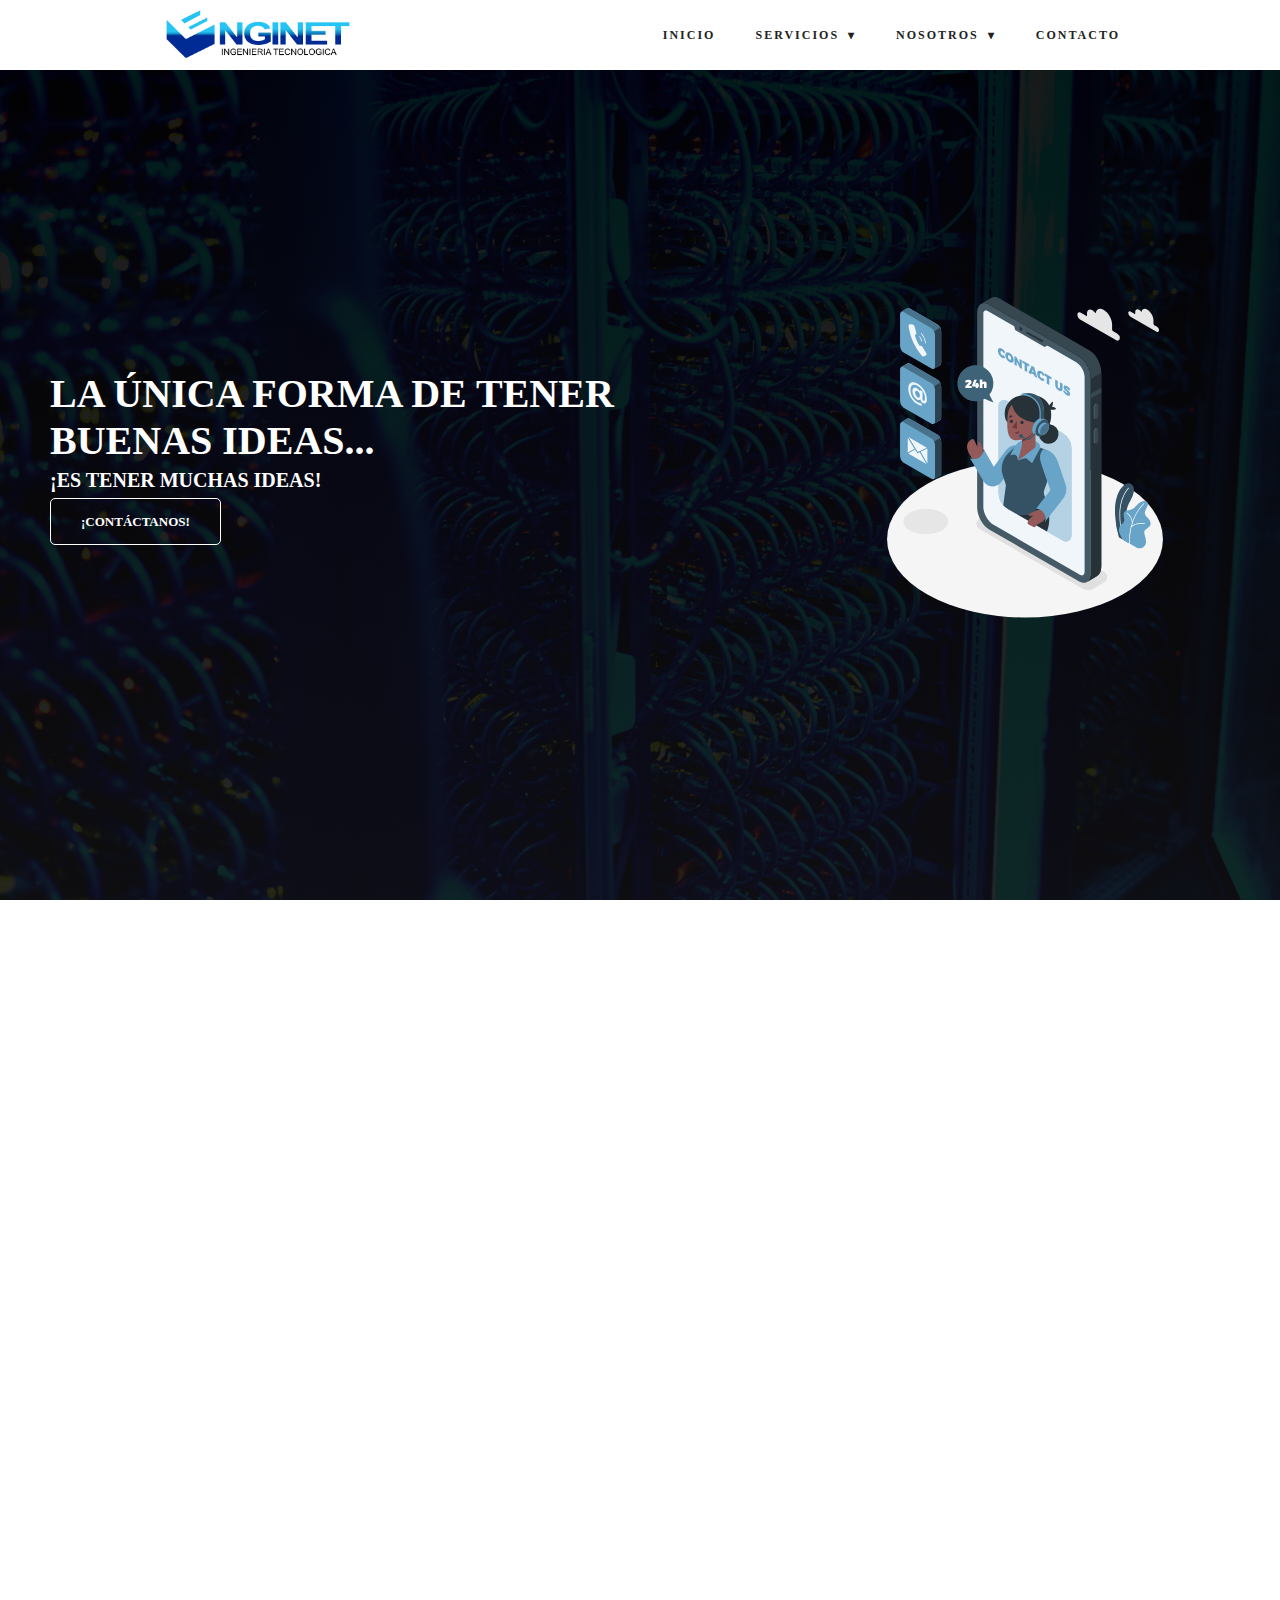
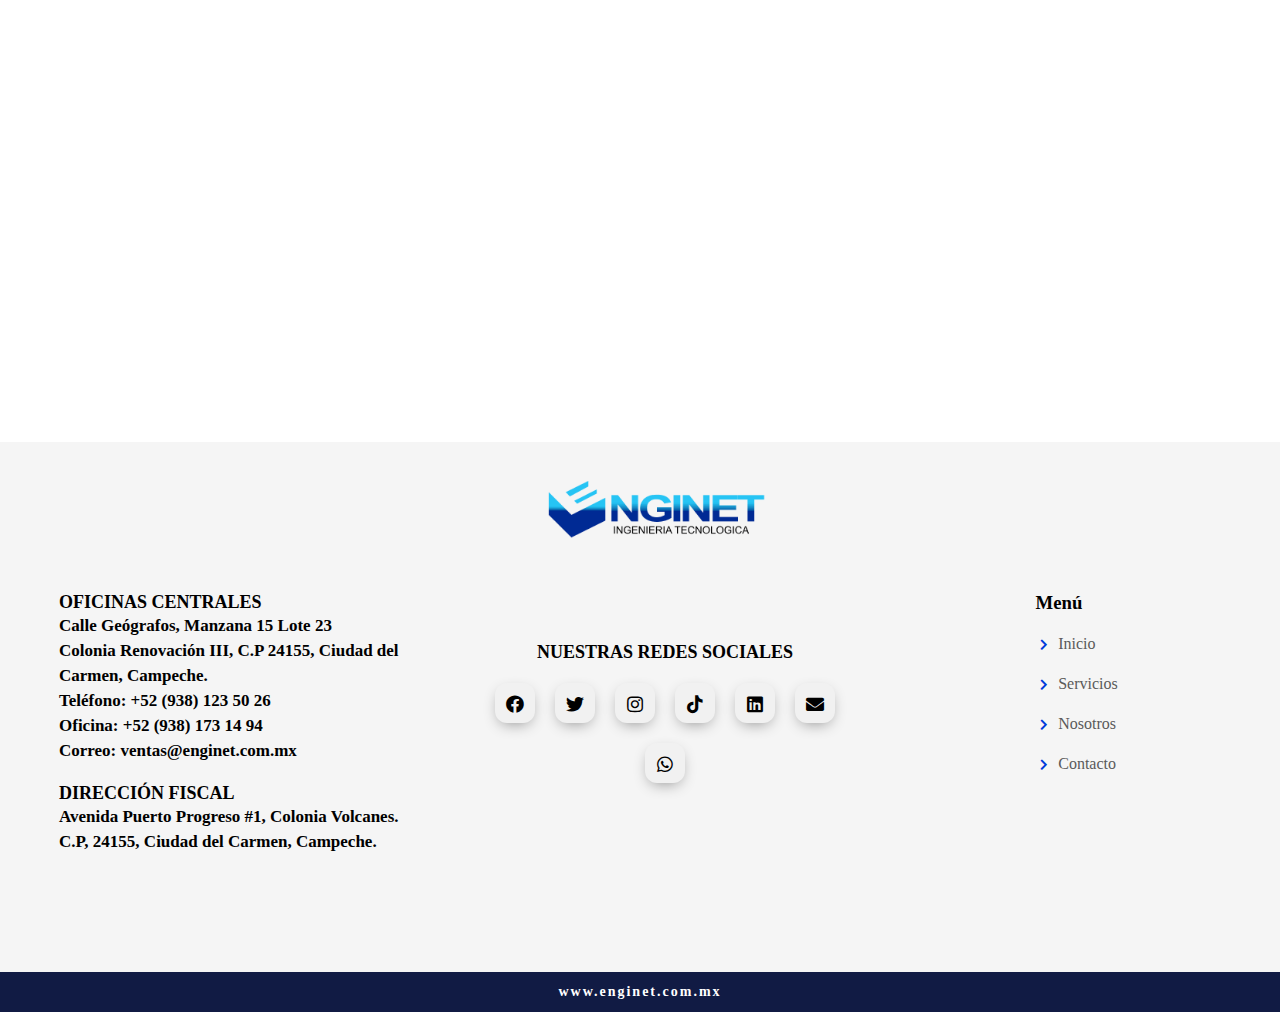
==== commit d76f5004: "Add files via upload" ====
--- a/html/contacto.html
+++ b/html/contacto.html
@@ -55,7 +55,7 @@
                         </ul>
                     </li>
                     <!-- Apartado-->
-                    <li><a class="redes" href="#">Redes</a></li>
+                    <!-- <li><a class="redes" href="#">Redes</a></li> -->
                     <!-- Apartado-->
                     <li><a class="priv" href="contacto.html">Contacto</a></li>
                 </ul>
@@ -71,7 +71,7 @@
                 <h1 class="text-in content-escritorio">La única forma de tener buenas ideas...</h1>
                 <span class="text-out content-escritorio">¡Es tener muchas ideas!</span>
                 <div class="button-a">
-                    <a href="#info" class="nav-link">¡contáctanos</a>
+                    <a href="#info" class="nav-link">¡contáctanos!</a>
                 </div>
 
             </div>
@@ -82,7 +82,7 @@
     </div>
 
 
-    <div class="map-enginet">
+    <div class="map-enginet" id="info">
         <iframe class="enginet_maps" src="https://www.google.com/maps/embed?pb=!1m18!1m12!1m3!1d3780.459492973702!2d-91.78914968470933!3d18.643365670272125!2m3!1f0!2f0!3f0!3m2!1i1024!2i768!4f13.1!3m3!1m2!1s0x85f1064e36e6c1a5%3A0xfbc5ac83ae04a176!2sENGINET!5e0!3m2!1ses!2smx!4v1675218752390!5m2!1ses!2smx" style="border:0;" allowfullscreen="" loading="lazy" referrerpolicy="no-referrer-when-downgrade"></iframe>
     </div>
 
@@ -215,7 +215,7 @@
                     <a href="../index.html" class="menu-link"><i class="fas fa-chevron-right"></i>Inicio</a>
                     <a href="soporte.html" class="menu-link"><i class="fas fa-chevron-right"></i>Servicios</a>
                     <a href="historia.html" class="menu-link"><i class="fas fa-chevron-right"></i>Nosotros</a>
-                    <a href="#" class="menu-link"><i class="fas fa-chevron-right"></i>Redes</a>
+                    <!-- <a href="#" class="menu-link"><i class="fas fa-chevron-right"></i>Redes</a> -->
                     <a href="contacto.html" class="menu-link"><i class="fas fa-chevron-right"></i>Contacto</a>
                 </div>
             </div>
@@ -229,6 +229,7 @@
         <p>www.enginet.com.mx</p>
     </div>
 
+
     <script src="../js/jquery-3.6.0.min.js"></script>
 
     <script src="../js/fghjiol90374.js"></script>
--- a/css/contact.css
+++ b/css/contact.css
@@ -21,13 +21,15 @@
 
 
 ::-webkit-scrollbar{
-    background-color: #e7e7e7;
-    width: 10px;
-}
+    background-color: #051635;
+    width: 11px;
+    border-radius: 0px;
+}
+
 
 ::-webkit-scrollbar-thumb{
-    background-color: #0e235c;
-    border-radius: 2px;
+    background-color: #ffffff;
+    border-radius: 0px;
 }
 
 
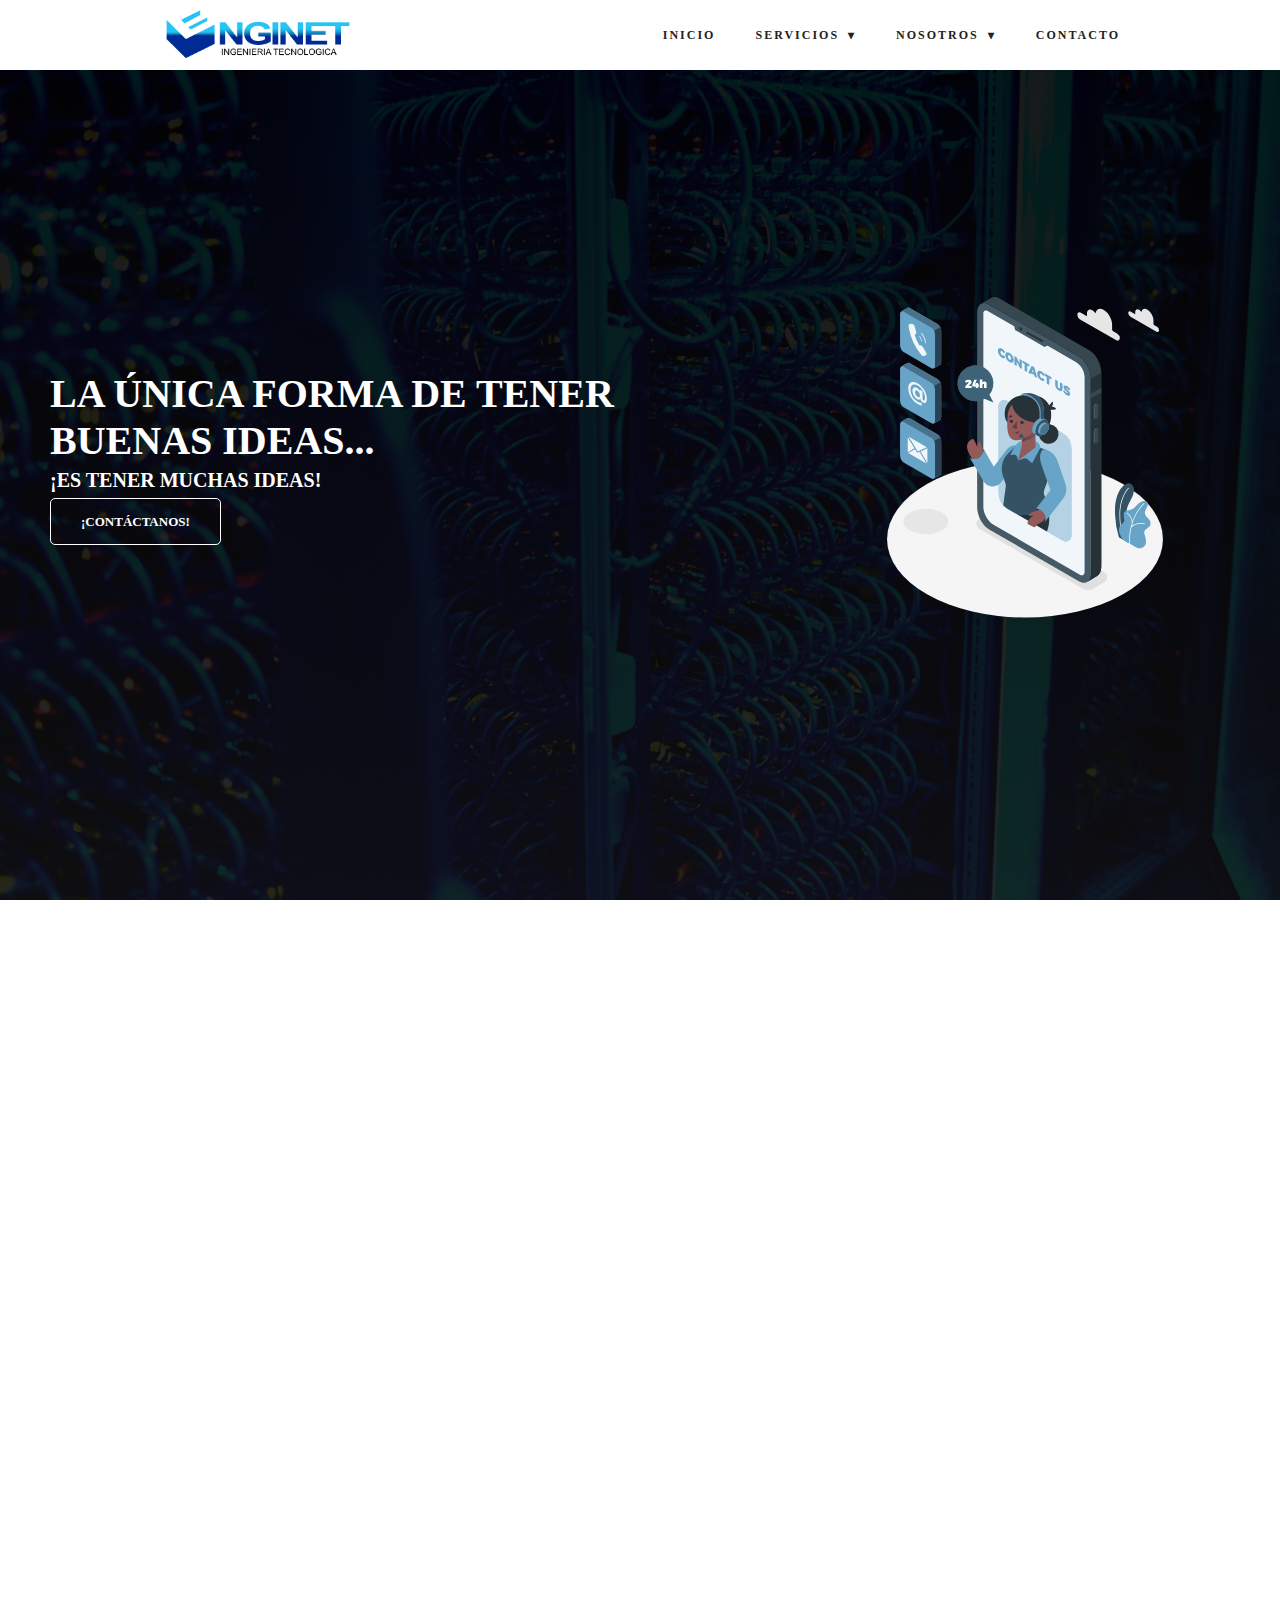
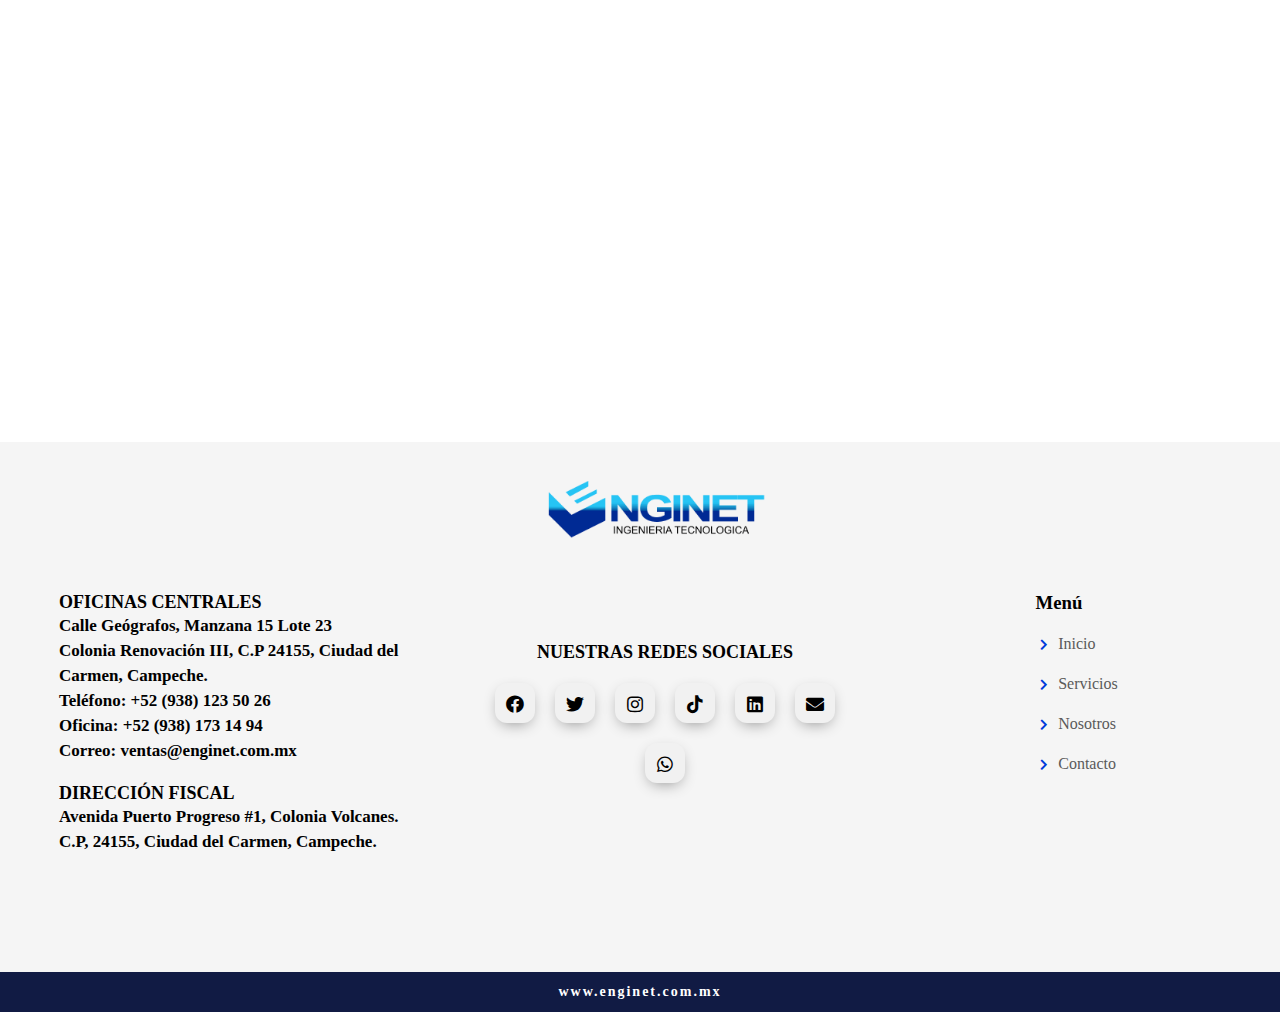
==== commit 002113ba: "Add files via upload" ====
--- a/html/contacto.html
+++ b/html/contacto.html
@@ -232,14 +232,16 @@
 
     <script src="../js/jquery-3.6.0.min.js"></script>
 
-    <script src="../js/fghjiol90374.js"></script>
-
-    <script src="../js/rcej285cvbn7.js"></script>
-
-    <script src="../js/asd4563ghjklo19.js"></script>
-
-    <script src="../js/hjnbcgf67548k234.js"></script>
-
-    <script src="../js/jkghytr657389ksl.js"></script>
+    <script src="../js/app.js"></script>
+
+    <script src="../js/animate.js"></script>
+
+    <script src="../js/contador.js"></script>
+
+    <script src="../js/loader.js"></script>
+
+    <script src="../js/info.js"></script>
+
+    <script src="../js/easing.js"></script>
 </body>
 </html>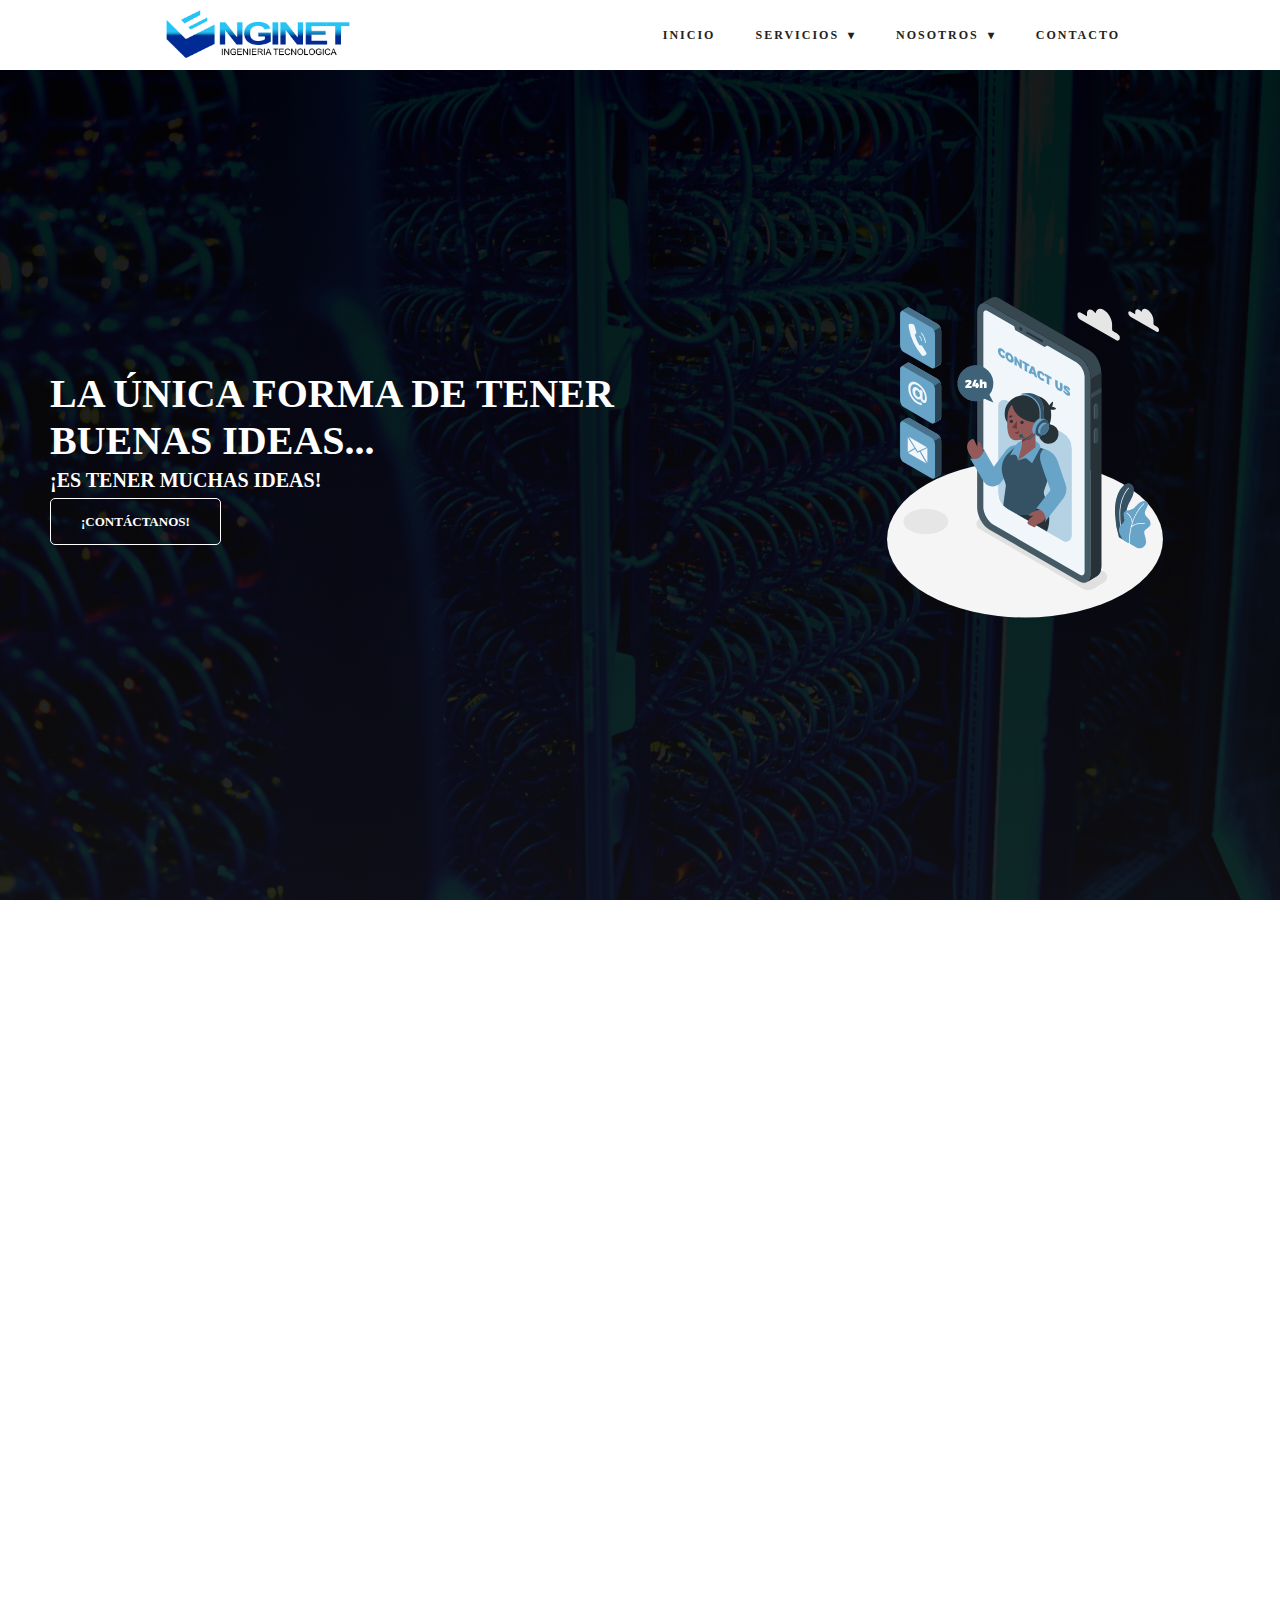
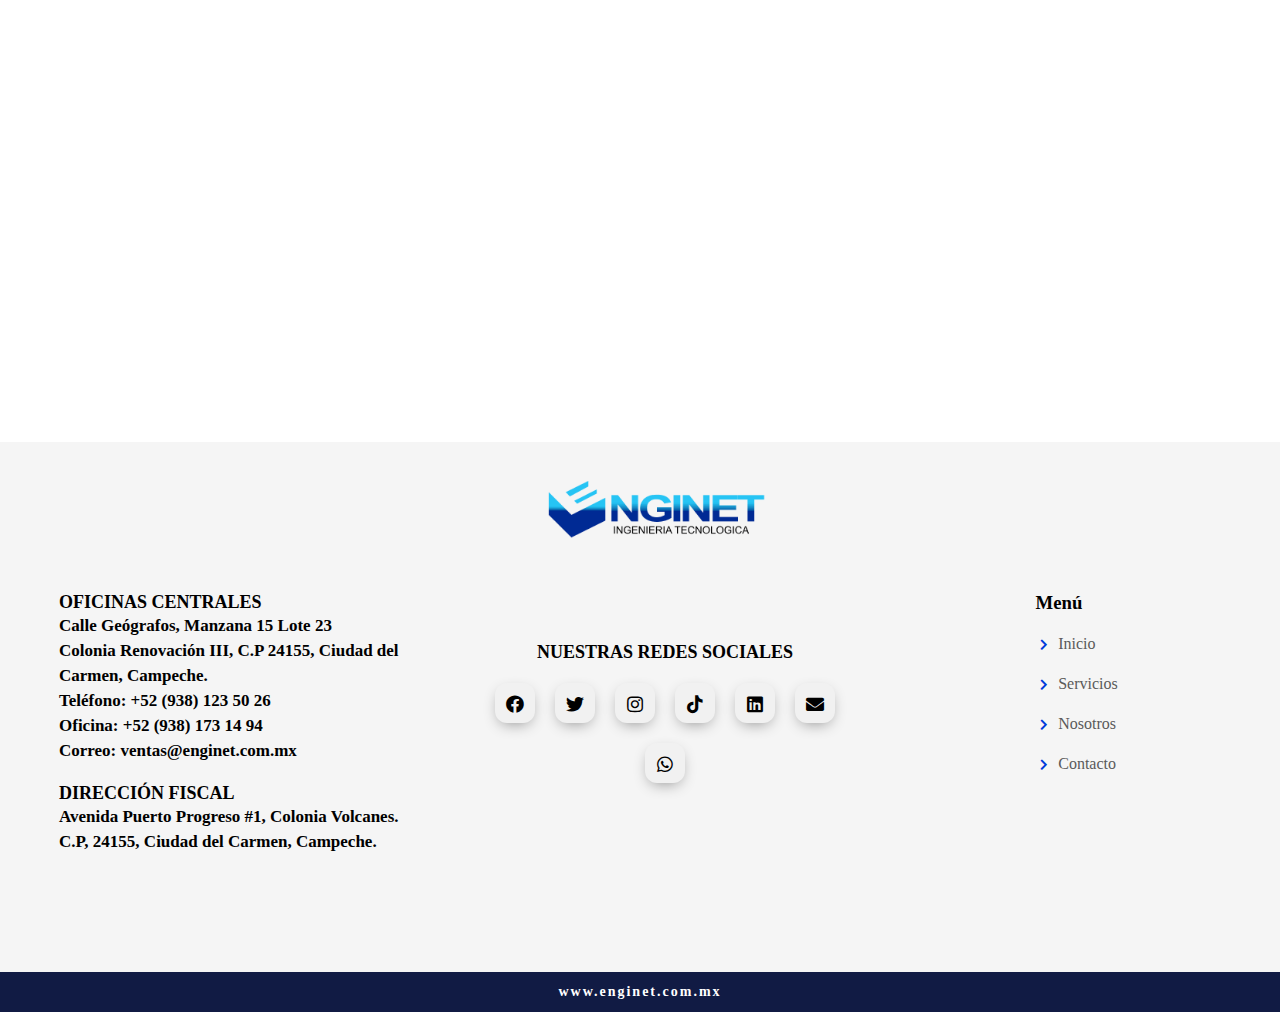
==== commit 299b1f61: "Add files via upload" ====
--- a/html/contacto.html
+++ b/html/contacto.html
@@ -5,6 +5,7 @@
     <meta charset="UTF-8">
     <meta http-equiv="X-UA-Compatible" content="IE=edge">
     <meta name="viewport" content="width=device-width, initial-scale=1.0">
+    <meta http-equiv="Permissions-Policy" content="interest-cohort=()">
     <meta name="description"
         content="En Enginet nos dedicamos a las soluciones integrales en infraestructura tecnológica">
     <title>Contacto - Enginet</title>
